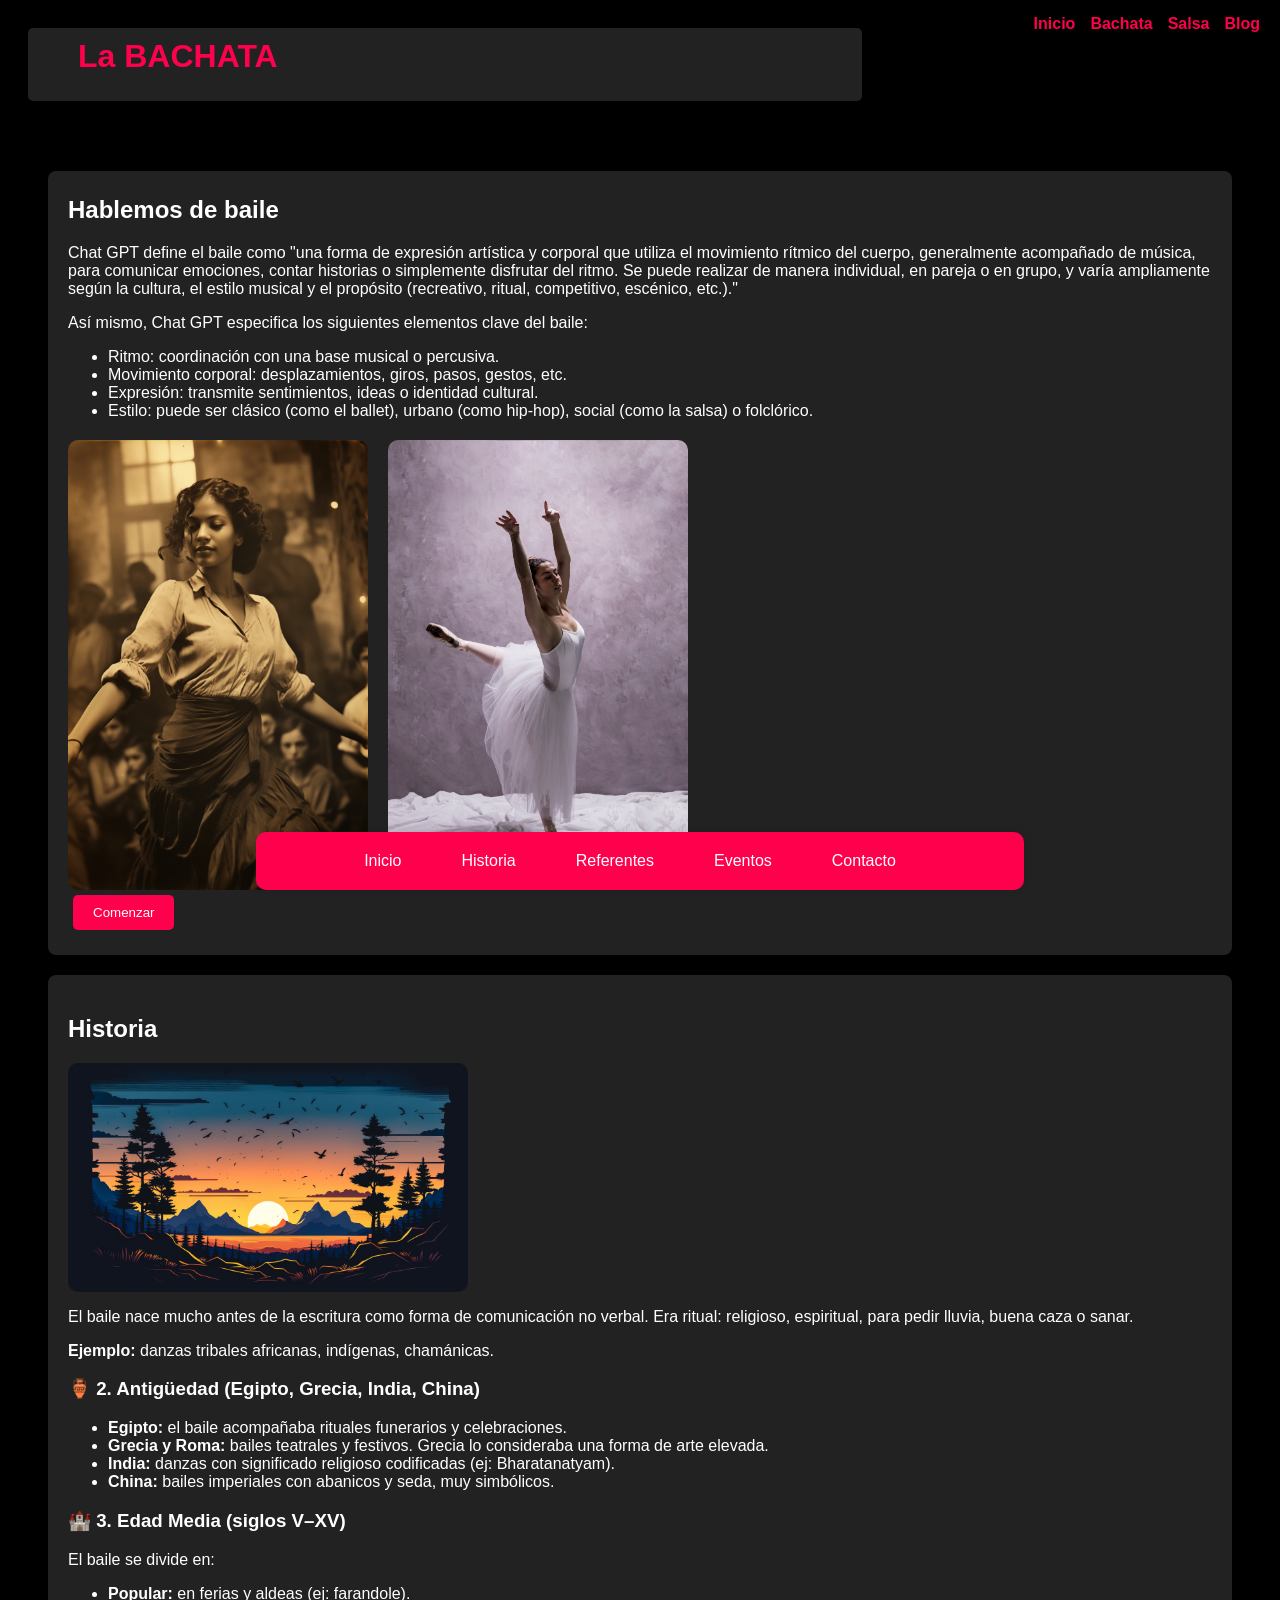
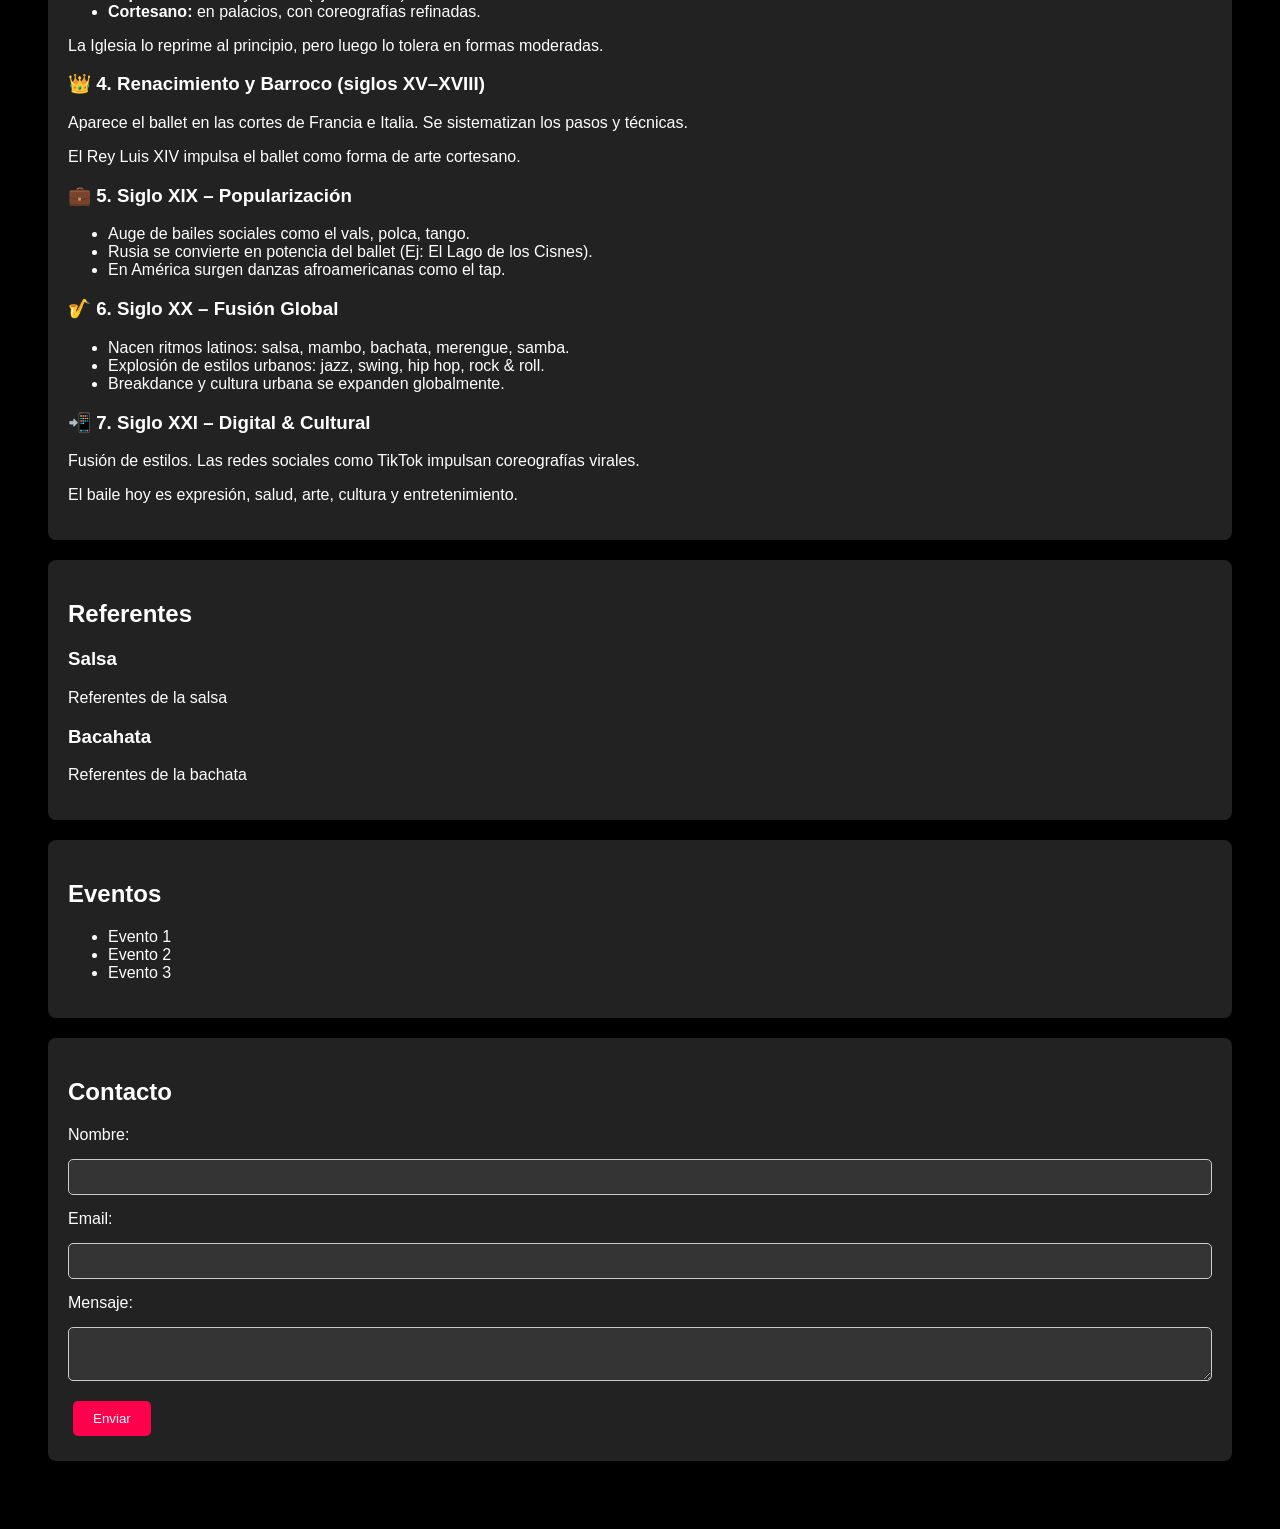
==== bachata.html @ 7032a78b "cracion hoja bacahata" ====
<!DOCTYPE html>
<html lang="es">
<head>
  <meta charset="UTF-8">
  <meta name="viewport" content="width=device-width, initial-scale=1.0">
  <title>Bachata | Bailemos</title>
  <link rel="icon" href="img/favicon.png" type="image/png">
  <link rel="stylesheet" href="style.css">

  <!-- Google Tag Manager -->
  <!-- Reemplaza GTM-XXXXXXX por tu ID real -->
  <script>
    (function(w,d,s,l,i){w[l]=w[l]||[];w[l].push({'gtm.start':
    new Date().getTime(),event:'gtm.js'});var f=d.getElementsByTagName(s)[0],
    j=d.createElement(s),dl=l!='dataLayer'?'&l='+l:'';j.async=true;j.src=
    'https://www.googletagmanager.com/gtm.js?id='+i+dl;f.parentNode.insertBefore(j,f);
    })(window,document,'script','dataLayer','GTM-TJ83HFK7');
  </script>
  <!-- End Google Tag Manager -->

  <!-- Google Analytics 4 -->
  <!-- Reemplaza G-XXXXXXXXXX por tu ID real -->
  <script async src="https://www.googletagmanager.com/gtag/js?id=G-0RFV09GTTG"></script>
  <script>
    window.dataLayer = window.dataLayer || [];
    function gtag(){dataLayer.push(arguments);}
    gtag('js', new Date());
    gtag('config', 'G-0RFV09GTTG');
  </script>
</head>
  
<body>
<!-- Google Tag Manager (noscript) -->
      <noscript><iframe src="https://www.googletagmanager.com/ns.html?id=GTM-TJ83HFK7"
        height="0" width="0" style="display:none;visibility:hidden"></iframe></noscript>
<!-- End Google Tag Manager (noscript) -->

  <!-- Encabezado -->
  <header>
    <h1>La BACHATA</h1>
  </header>
  
<!-- Menú superior entre páginas -->
<nav class="menu-principal">
    <ul>
      <li><a href="index.html">Inicio</a></li>
      <li><a href="bachata.html">Bachata</a></li>
      <li><a href="salsa.html">Salsa</a></li>
      <li><a href="blog.html">Blog</a></li>
    </ul>
  </nav>
  
<!-- Contenido principal -->
  <main class="contenido">

<!-- Secciones -->
  <section id="inicio">
    <h1>Hablemos de baile</h1>
    <p>Chat GPT define el baile como "una forma de expresión artística y corporal que utiliza el movimiento rítmico del cuerpo, generalmente acompañado de música, para comunicar emociones, contar historias o simplemente disfrutar del ritmo.
    Se puede realizar de manera individual, en pareja o en grupo, y varía ampliamente según la cultura, el estilo musical y el propósito (recreativo, ritual, competitivo, escénico, etc.)."</p>
    <p>  Así mismo, Chat GPT especifica los siguientes elementos clave del baile:</p>
    <ul>
      <li>Ritmo: coordinación con una base musical o percusiva.</li>
      <li>Movimiento corporal: desplazamientos, giros, pasos, gestos, etc.</li>
      <li>Expresión: transmite sentimientos, ideas o identidad cultural.</li>
      <li>Estilo: puede ser clásico (como el ballet), urbano (como hip-hop), social (como la salsa) o folclórico.</li>
   </ul>
  <!-- ✅ NUEVO DIV FLEX PARA LAS IMÁGENES -->
  <div class="galeria-fotos">
    <img src="img/woman-dancing-vintage-portrait.jpg" alt="Mujer bailando estilo vintage" class="mi-foto-baile1">
    <img src="img/ballerina-performing.jpg" alt="Bailarina realizando una presentación de ballet" class="foto-ballet">
  </div>
  <button id="boton-comenzar" class="boton-seccion" data-evento="comenzar">Comenzar</button>
  </section>

  <section id="historia">
    <h2>Historia</h2>
     <div class="centrar-imagen">
    <img src="img/nature 1.jpg" alt="Paisaje natural con árboles y montañas" class="mi-foto">
  </div>
    <p>El baile nace mucho antes de la escritura como forma de comunicación no verbal. Era ritual: religioso, espiritual, para pedir lluvia, buena caza o sanar.</p>
  <p><strong>Ejemplo:</strong> danzas tribales africanas, indígenas, chamánicas.</p>

  <h3>🏺 2. Antigüedad (Egipto, Grecia, India, China)</h3>
  <ul>
    <li><strong>Egipto:</strong> el baile acompañaba rituales funerarios y celebraciones.</li>
    <li><strong>Grecia y Roma:</strong> bailes teatrales y festivos. Grecia lo consideraba una forma de arte elevada.</li>
    <li><strong>India:</strong> danzas con significado religioso codificadas (ej: Bharatanatyam).</li>
    <li><strong>China:</strong> bailes imperiales con abanicos y seda, muy simbólicos.</li>
  </ul>

  <h3>🏰 3. Edad Media (siglos V–XV)</h3>
  <p>El baile se divide en:</p>
  <ul>
    <li><strong>Popular:</strong> en ferias y aldeas (ej: farandole).</li>
    <li><strong>Cortesano:</strong> en palacios, con coreografías refinadas.</li>
  </ul>
  <p>La Iglesia lo reprime al principio, pero luego lo tolera en formas moderadas.</p>

  <h3>👑 4. Renacimiento y Barroco (siglos XV–XVIII)</h3>
  <p>Aparece el ballet en las cortes de Francia e Italia. Se sistematizan los pasos y técnicas.</p>
  <p>El Rey Luis XIV impulsa el ballet como forma de arte cortesano.</p>

  <h3>💼 5. Siglo XIX – Popularización</h3>
  <ul>
    <li>Auge de bailes sociales como el vals, polca, tango.</li>
    <li>Rusia se convierte en potencia del ballet (Ej: El Lago de los Cisnes).</li>
    <li>En América surgen danzas afroamericanas como el tap.</li>
  </ul>

  <h3>🎷 6. Siglo XX – Fusión Global</h3>
  <ul>
    <li>Nacen ritmos latinos: salsa, mambo, bachata, merengue, samba.</li>
    <li>Explosión de estilos urbanos: jazz, swing, hip hop, rock & roll.</li>
    <li>Breakdance y cultura urbana se expanden globalmente.</li>
  </ul>

  <h3>📲 7. Siglo XXI – Digital & Cultural</h3>
  <p>Fusión de estilos. Las redes sociales como TikTok impulsan coreografías virales.</p>
  <p>El baile hoy es expresión, salud, arte, cultura y entretenimiento.</p>
</section>

  <section id="referentes">
    <h2>Referentes</h2>
    <div class="referentes">
      <h3>Salsa</h3>
      <p>Referentes de la salsa</p>
    </div>
    <div class="referentes">
      <h3>Bacahata</h3>
      <p>Referentes de la bachata</p>
    </div>
    <!-- Agrega más proyectos según sea necesario -->
  </section>

  <section id="eventos">
    <h2>Eventos</h2>
    <ul>
      <li>Evento 1</li>
      <li>Evento 2</li>
      <li>Evento 3</li>
      <!-- Puedes usar gráficos o barras para mostrar tu nivel -->
    </ul>
  </section>

  <section id="contacto">
    <h2>Contacto</h2>
    <form id="formulario-contacto">
      <label for="nombre">Nombre:</label>
      <input type="text" id="nombre" name="nombre" required>

      <label for="email">Email:</label>
      <input type="email" id="email" name="email" required>

      <label for="mensaje">Mensaje:</label>
      <textarea id="mensaje" name="mensaje" required></textarea>

      <button type="submit">Enviar</button>
    </form>
  </section>
  </main>
  
  <!-- Menú flotante -->
  <div class="menu-flotante">
    <ul>
      <li><a href="#inicio">Inicio</a>
         </li>
      <li><a href="#historia">Historia</a>
          </li>
      <li><a href="#referentes">Referentes</a>
          </li>
      <li><a href="#eventos">Eventos</a>
          </li>
      <li><a href="#contacto">Contacto</a></li>
    </ul>
  </div>
</body>
</html>
---- style.css ----
/* ============================= */
/* RESET Y BASE GLOBAL          */
/* ============================= */

html {
  scroll-behavior: smooth;
}

body {
  font-family: Arial, sans-serif;
  background-color: #000;
  padding: 20px;
  color: white;
}

/* ============================= */
/* TIPOGRAFÍA Y ENCABEZADOS     */
/* ============================= */

h1 {
  margin-top: 5px;
  left: 5px;
}

/* ============================= */
/* ESTRUCTURA PRINCIPAL         */
/* ============================= */

header {
  font-family: Arial, sans-serif;
  background-color: #222;
  color: #ff004c;
  padding: 5px 50px;
  height: 5%;           /* más estrecho: reduce altura */
  width: 60%;
  max-width: 100%;
  border-radius: 5px;
  z-index: 1000;
  display: flex;          /* centra el texto verticalmente */

}

/* ============================= */
/* NAVEGACIÓN PRINCIPAL         */
/* ============================= */

nav {
  margin-bottom: 20px;
}

nav a {
  color: #FF10F0;
}

nav a:hover {
  text-decoration: underline;
}

/* ============================= */
/* MENÚ FIJO SUPERIOR           */
/* ============================= */

.menu-principal {
  position: fixed;
  top: 0;
  right: 0;
  padding: 15px 20px;
  z-index: 1000;
  background-color: transparent;
}

.menu-principal ul {
  display: flex;
  gap: 15px;
  list-style: none;
  margin: 0;
  padding: 0;
}

.menu-principal a {
  color: #ff004c;
  text-decoration: none;
  font-weight: bold;
}

.menu-principal a:hover {
  text-decoration: underline;
}

/* ============================= */
/* MENÚ FLOTANTE INFERIOR       */
/* ============================= */

.menu-flotante {
  position: fixed;
  bottom: 10px;
  left: 50%;
  transform: translateX(-50%);
  width: 60%;
  background-color: #ff004c;
  z-index: 1000;
  padding: 10px 0;
  box-shadow: 0 -2px 10px rgba(0, 0, 0, 0.1);
  border-radius: 10px;
}

.menu-flotante ul {
  display: flex;
  justify-content: center;
  list-style-type: none;
  padding: 0;
  margin: 0;
}

.menu-flotante li {
  position: relative;
  margin-right: 20px;
}

.menu-flotante a {
  text-decoration: none;
  color: white;
  font-size: 16px;
  padding: 10px 20px;
  display: inline-block;
  text-align: center;
}

.menu-flotante a:hover {
  background-color: #FF8AAD;
  color: #ff004c;
  border-radius: 4px;
}

/* ============================= */
/* CONTENIDO PRINCIPAL          */
/* ============================= */

.contenido {
  padding: 50px 20px 20px 20px;
  text-align: left;
}

section {
  width: 100%;
  max-width: 100%;
  padding: 20px;
  margin: 20px 0;
  color: white;
  background-color: #222;
  border-radius: 8px;
  box-shadow: 0 2px 10px rgba(0, 0, 0, 0.1);
  box-sizing: border-box;
}

/* ============================= */
/* IMÁGENES Y GALERÍA           */
/* ============================= */

.mi-foto,
.mi-foto-baile1,
.foto-ballet {
  border-radius: 10px;
  display: block;
}

.mi-foto {
  width: 400px;
}

.mi-foto-baile1,
.foto-ballet {
  width: 300px;
}

.galeria-fotos {
  display: flex;
  flex-wrap: wrap;
  gap: 20px;
  align-items: flex-start;
  margin-top: 20px;
}

.centrar-imagen {
  text-align: center;
}

/* ============================= */
/* FORMULARIOS                  */
/* ============================= */

form label,
form input,
form textarea {
  display: block;
  margin-bottom: 15px;
  width: 100%;
  box-sizing: border-box;
  font-family: Arial, sans-serif;
  color: white;
}

form input,
form textarea {
  padding: 8px;
  border: 1px solid #ccc;
  border-radius: 5px;
  background-color: #333;
  color: white;
  font-size: 1em;
}

form textarea {
  resize: vertical;
}

/* ============================= */
/* BOTONES                      */
/* ============================= */


button {
  padding: 10px 20px;
  margin: 5px;
  background-color: #ff004c;
  color: white;
  border: none;
  border-radius: 5px;
  cursor: pointer;
}

button:hover {
  background-color: #FF8AAD;
  color: #ff004c;
}


/* ============================= */
/* RESPONSIVE (MÓVIL)           */
/* ============================= */

@media (max-width: 768px) {
  .galeria-fotos {
    flex-direction: column;
    align-items: center;
  }

  .mi-foto,
  .mi-foto-baile1,
  .foto-ballet {
    width: 90%;
  }

  .menu-flotante,
  .menu-principal {
    width: 100%;
    padding: 10px;
  }

  .menu-flotante a,
  .menu-principal a {
    font-size: 14px;
    padding: 8px;
  }
  
  .header {
     width: 100%;
    padding: 10px;
  }
  
.section {
     width: 100%;
    padding: 10px;
  }
}
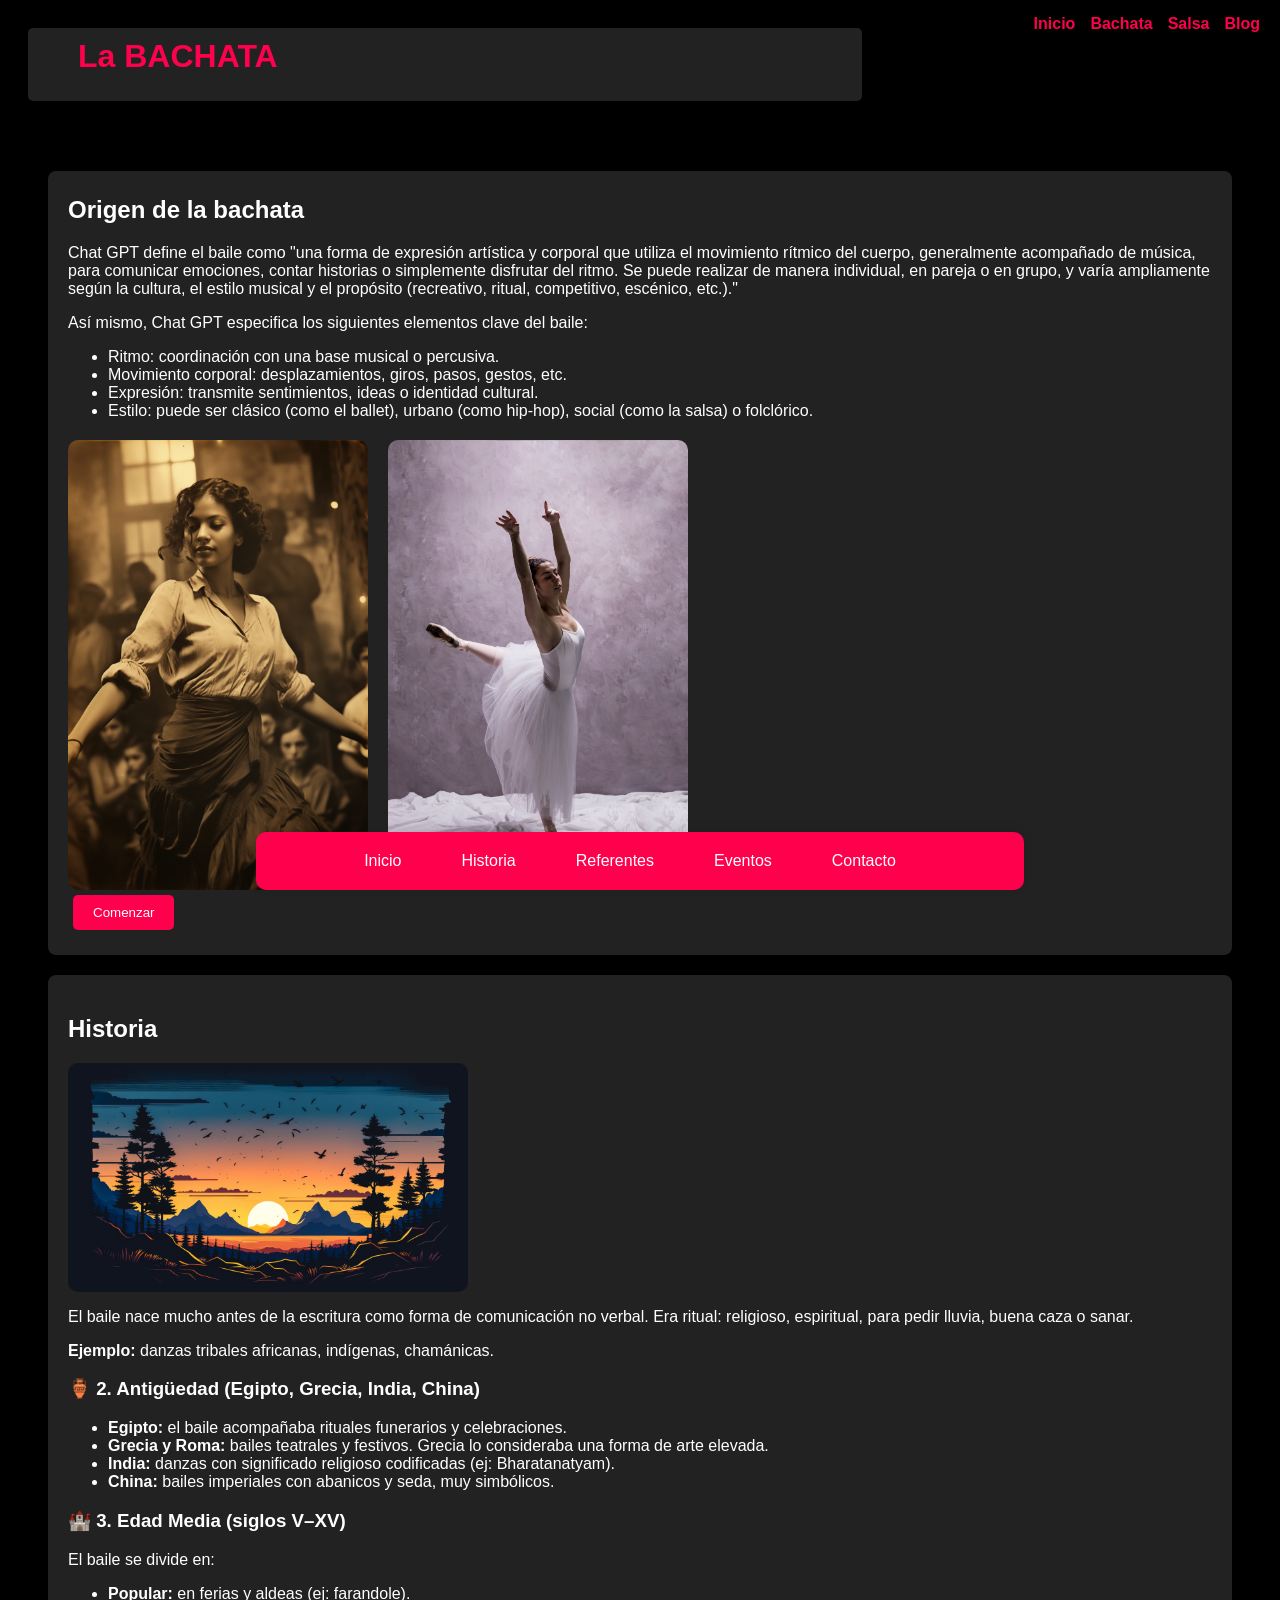
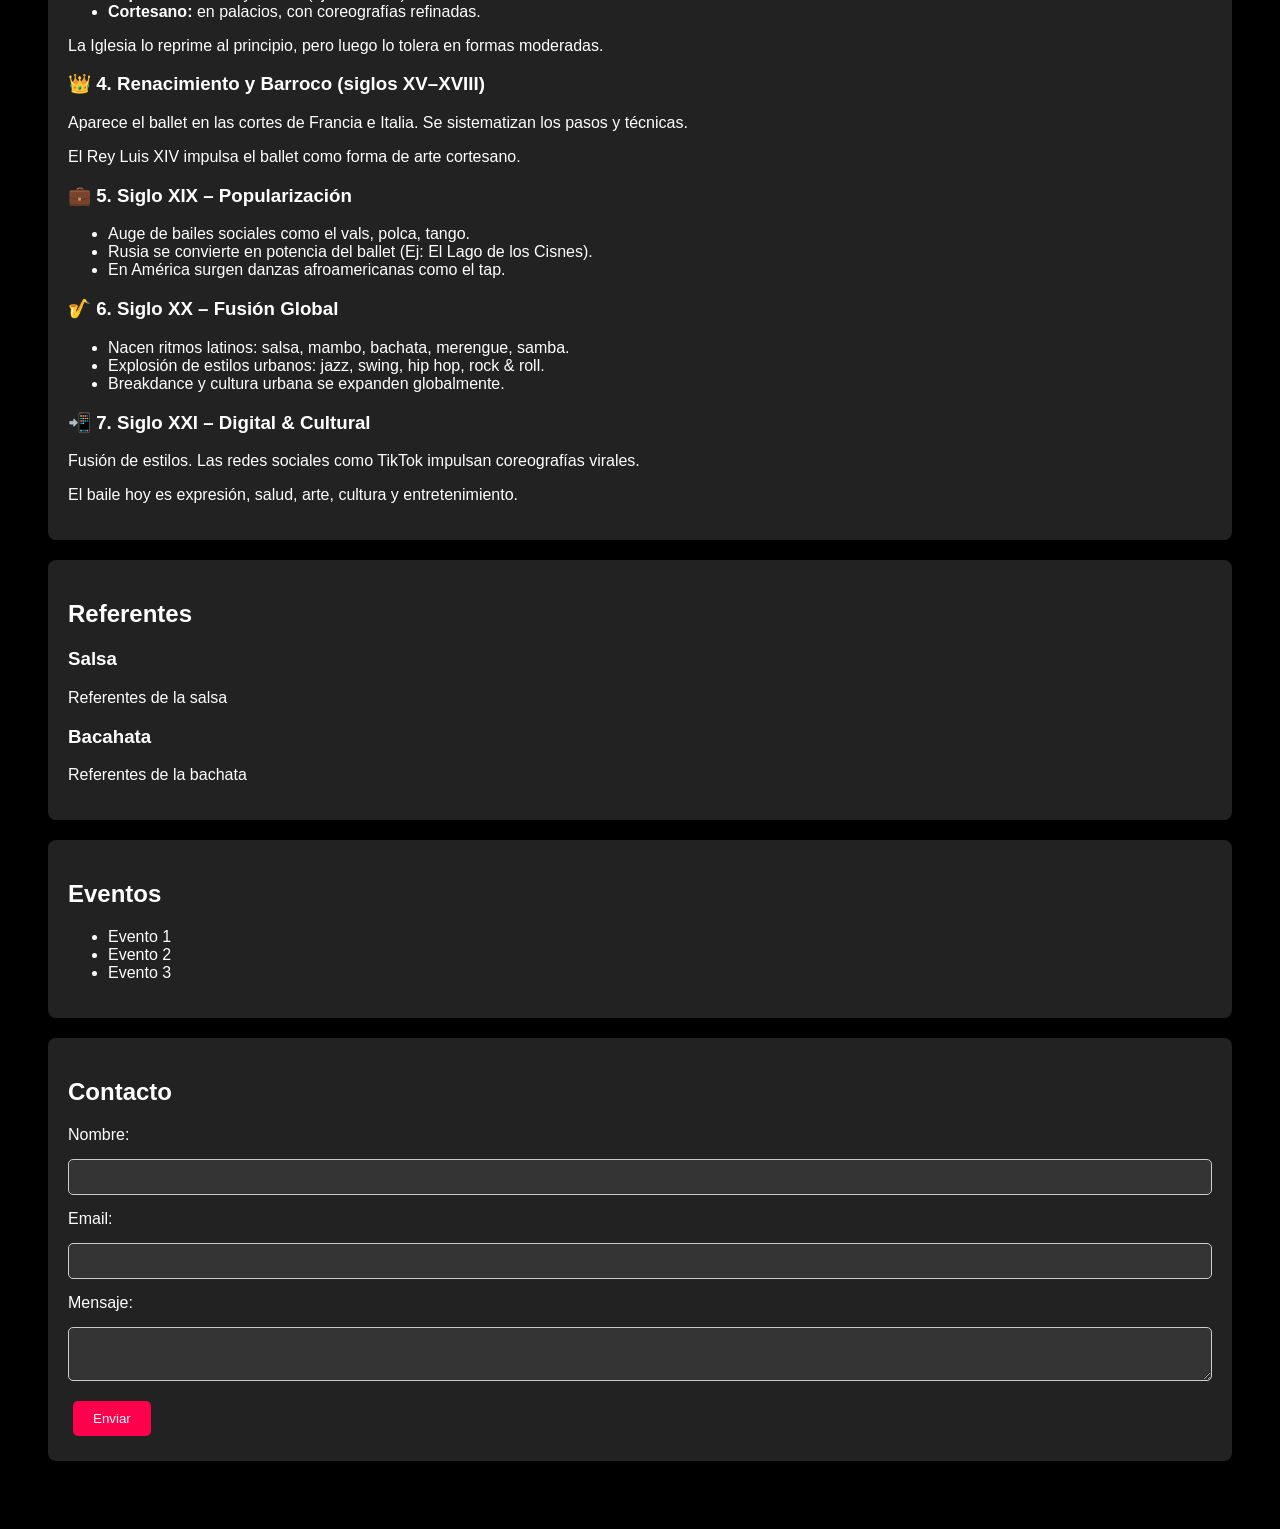
==== commit e33e39ee: "Update bachata.html" ====
--- a/bachata.html
+++ b/bachata.html
@@ -55,7 +55,7 @@
 
 <!-- Secciones -->
   <section id="inicio">
-    <h1>Hablemos de baile</h1>
+    <h1>Origen de la bachata</h1>
     <p>Chat GPT define el baile como "una forma de expresión artística y corporal que utiliza el movimiento rítmico del cuerpo, generalmente acompañado de música, para comunicar emociones, contar historias o simplemente disfrutar del ritmo.
     Se puede realizar de manera individual, en pareja o en grupo, y varía ampliamente según la cultura, el estilo musical y el propósito (recreativo, ritual, competitivo, escénico, etc.)."</p>
     <p>  Así mismo, Chat GPT especifica los siguientes elementos clave del baile:</p>
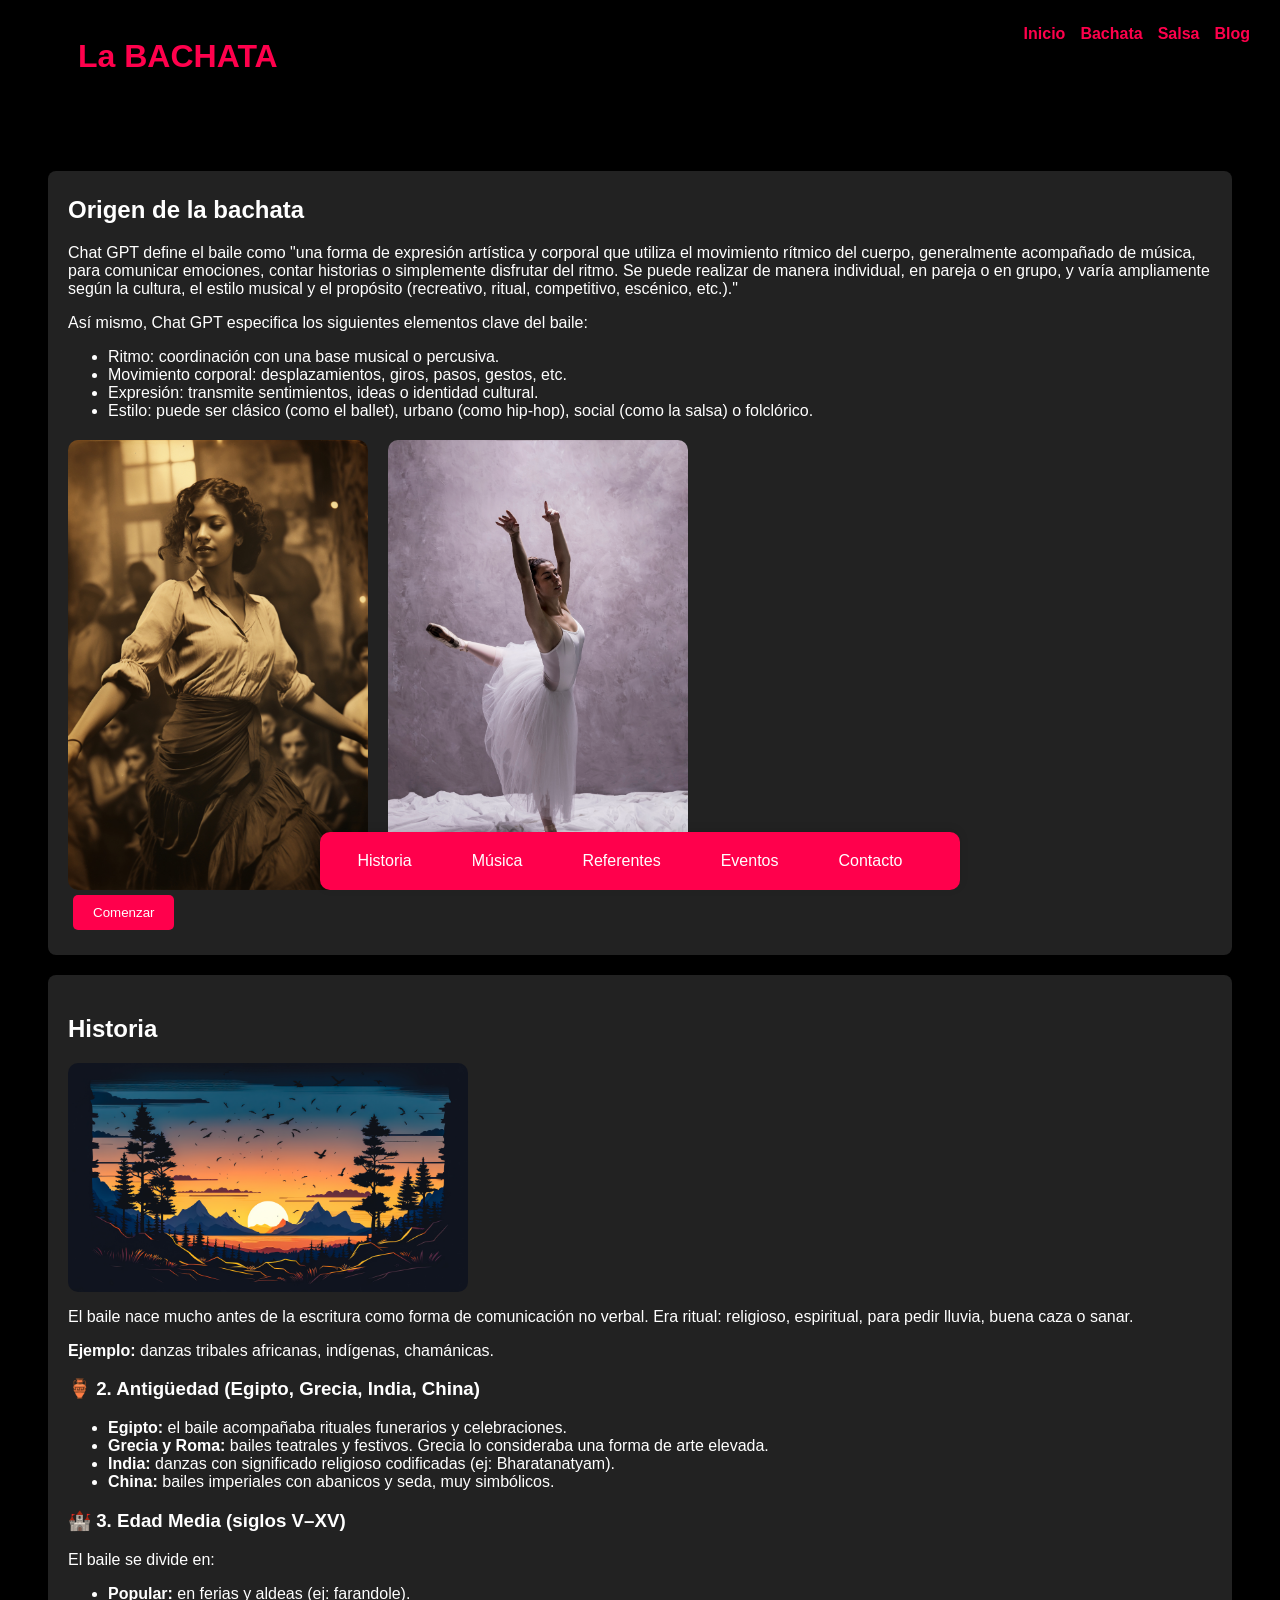
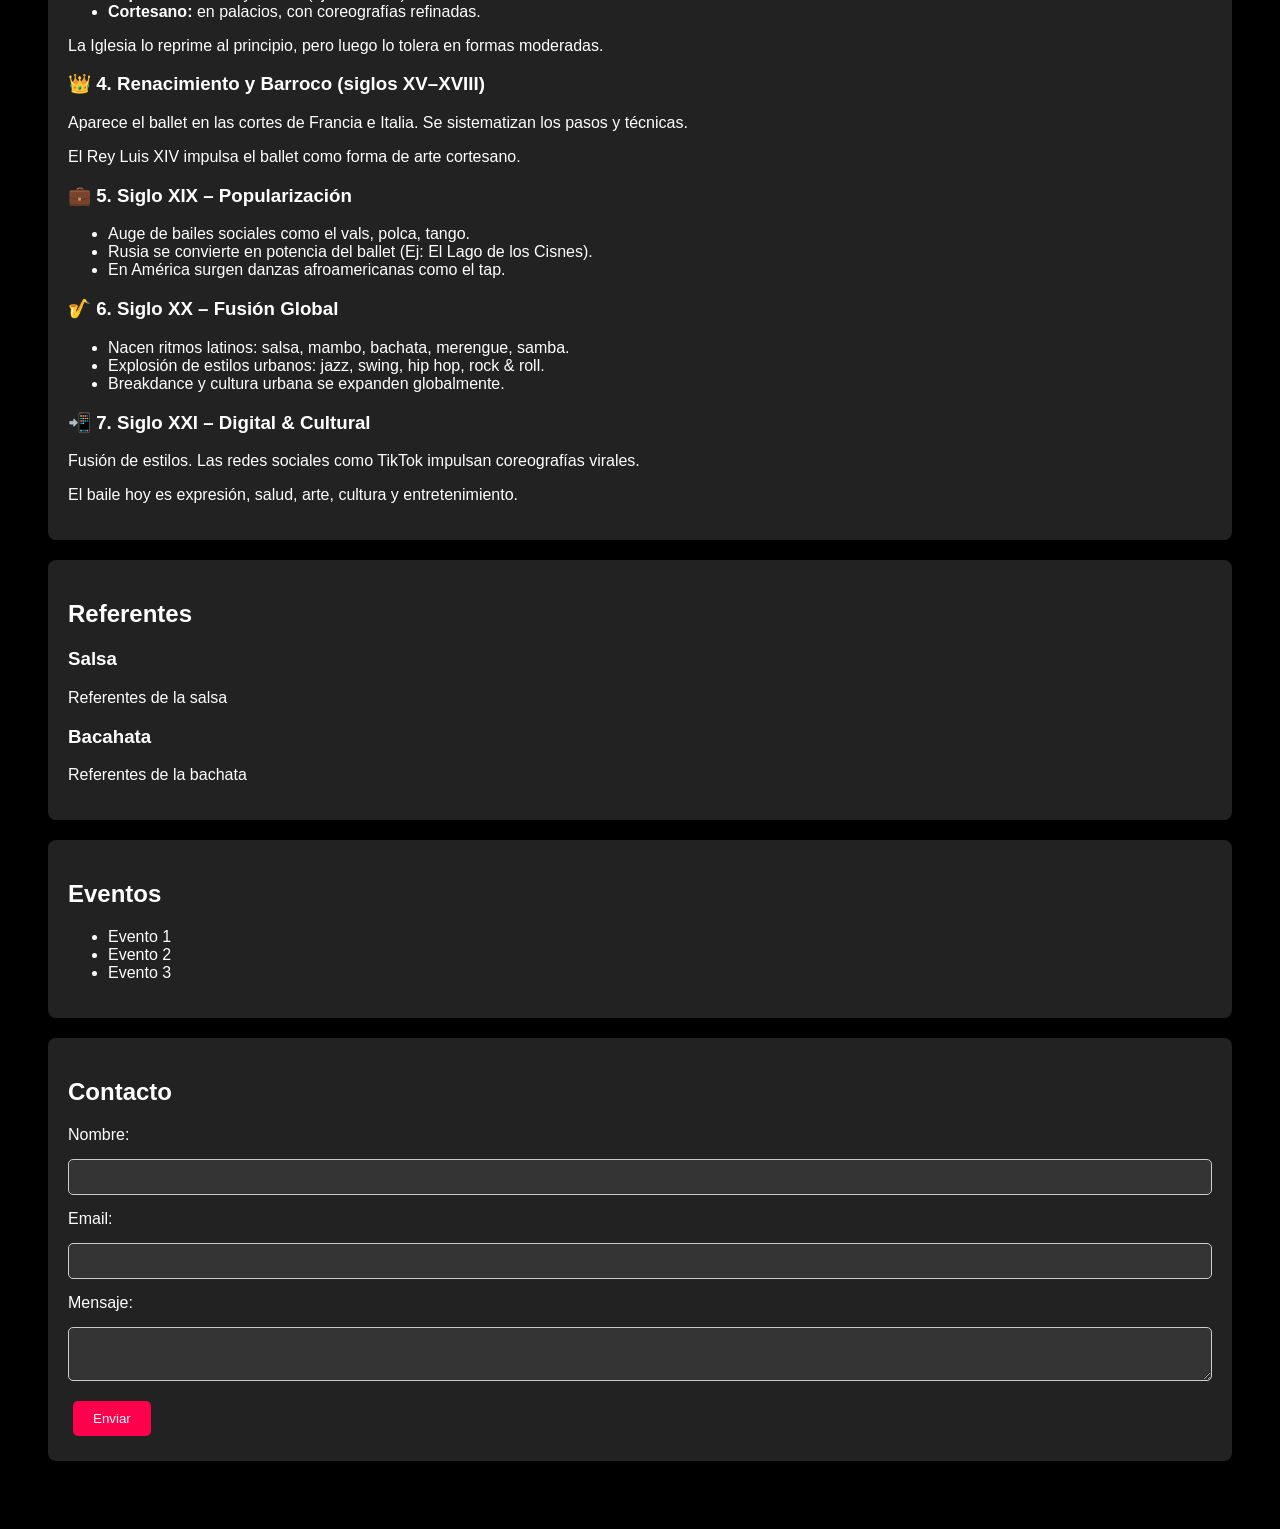
==== commit 42c53eaf: "menus links" ====
--- a/bachata.html
+++ b/bachata.html
@@ -43,10 +43,10 @@
 <!-- Menú superior entre páginas -->
 <nav class="menu-principal">
     <ul>
-      <li><a href="index.html">Inicio</a></li>
-      <li><a href="bachata.html">Bachata</a></li>
-      <li><a href="salsa.html">Salsa</a></li>
-      <li><a href="blog.html">Blog</a></li>
+      <li><a href="index.html" class="menu-superior-link">Inicio</a></li>
+      <li><a href="bachata.html" class="menu-superior-link">Bachata</a></li>
+      <li><a href="salsa.html" class="menu-superior-link">Salsa</a></li>
+      <li><a href="blog.html" class="menu-superior-link">Blog</a></li>
     </ul>
   </nav>
   
@@ -163,15 +163,15 @@
   <!-- Menú flotante -->
   <div class="menu-flotante">
     <ul>
-      <li><a href="#inicio">Inicio</a>
+      <li><a href="#inicio" class="menu-flotante-link">Historia</a>
          </li>
-      <li><a href="#historia">Historia</a>
+      <li><a href="#historia" class="menu-flotante-link">Música</a>
           </li>
-      <li><a href="#referentes">Referentes</a>
+      <li><a href="#referentes" class="menu-flotante-link">Referentes</a>
           </li>
-      <li><a href="#eventos">Eventos</a>
+      <li><a href="#eventos" class="menu-flotante-link">Eventos</a>
           </li>
-      <li><a href="#contacto">Contacto</a></li>
+      <li><a href="#contacto" class="menu-flotante-link">Contacto</a></li>
     </ul>
   </div>
 </body>
--- a/style.css
+++ b/style.css
@@ -28,13 +28,12 @@
 
 header {
   font-family: Arial, sans-serif;
-  background-color: #222;
+  background-color: transparent;
   color: #ff004c;
   padding: 5px 50px;
   height: 5%;           /* más estrecho: reduce altura */
-  width: 60%;
+  width: 100%;
   max-width: 100%;
-  border-radius: 5px;
   z-index: 1000;
   display: flex;          /* centra el texto verticalmente */
 
@@ -46,6 +45,7 @@
 
 nav {
   margin-bottom: 20px;
+  padding: 15px 5px;
 }
 
 nav a {
@@ -62,8 +62,8 @@
 
 .menu-principal {
   position: fixed;
-  top: 0;
-  right: 0;
+  top: 10px;
+  right: 10px;
   padding: 15px 20px;
   z-index: 1000;
   background-color: transparent;
@@ -96,7 +96,7 @@
   bottom: 10px;
   left: 50%;
   transform: translateX(-50%);
-  width: 60%;
+  width: 50%;
   background-color: #ff004c;
   z-index: 1000;
   padding: 10px 0;
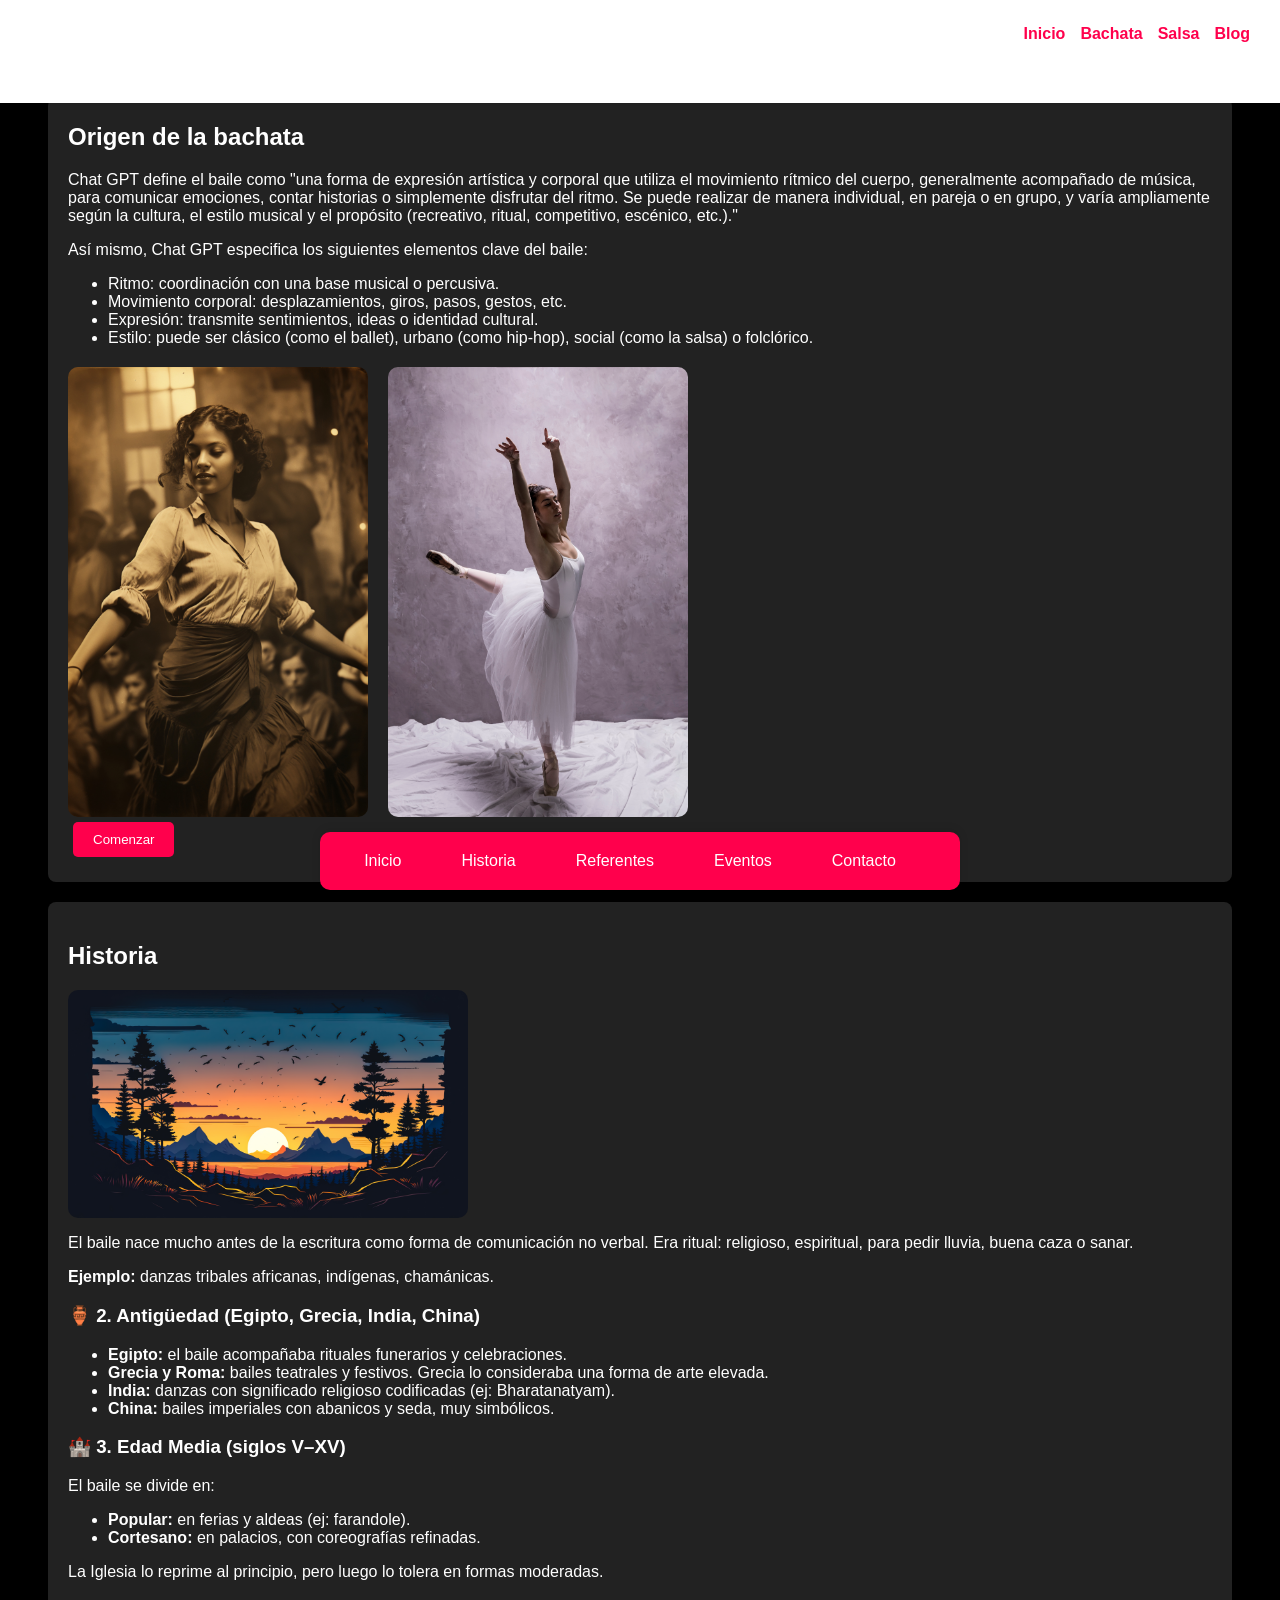
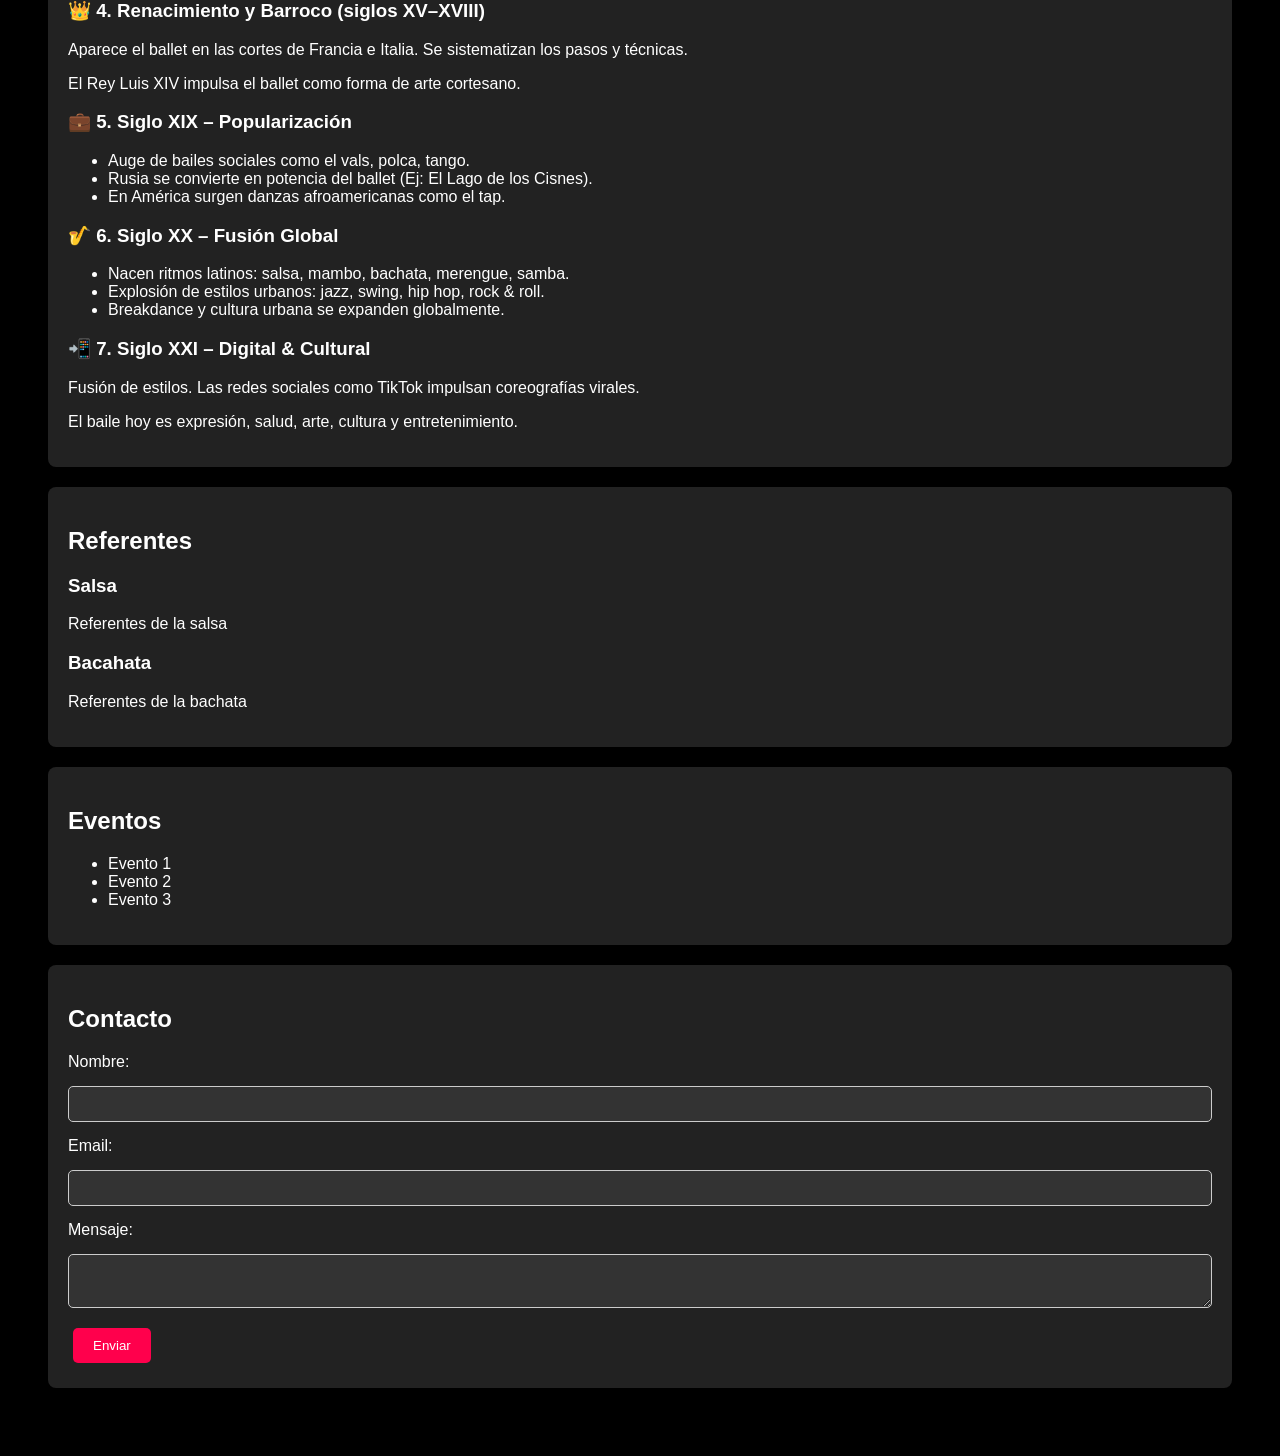
==== commit 2f5d3241: "rediseño" ====
--- a/bachata.html
+++ b/bachata.html
@@ -43,10 +43,10 @@
 <!-- Menú superior entre páginas -->
 <nav class="menu-principal">
     <ul>
-      <li><a href="index.html" class="menu-superior-link">Inicio</a></li>
-      <li><a href="bachata.html" class="menu-superior-link">Bachata</a></li>
-      <li><a href="salsa.html" class="menu-superior-link">Salsa</a></li>
-      <li><a href="blog.html" class="menu-superior-link">Blog</a></li>
+      <li><a href="index.html">Inicio</a></li>
+      <li><a href="bachata.html">Bachata</a></li>
+      <li><a href="salsa.html">Salsa</a></li>
+      <li><a href="blog.html">Blog</a></li>
     </ul>
   </nav>
   
@@ -163,15 +163,15 @@
   <!-- Menú flotante -->
   <div class="menu-flotante">
     <ul>
-      <li><a href="#inicio" class="menu-flotante-link">Historia</a>
+      <li><a href="#inicio">Inicio</a>
          </li>
-      <li><a href="#historia" class="menu-flotante-link">Música</a>
+      <li><a href="#historia">Historia</a>
           </li>
-      <li><a href="#referentes" class="menu-flotante-link">Referentes</a>
+      <li><a href="#referentes">Referentes</a>
           </li>
-      <li><a href="#eventos" class="menu-flotante-link">Eventos</a>
+      <li><a href="#eventos">Eventos</a>
           </li>
-      <li><a href="#contacto" class="menu-flotante-link">Contacto</a></li>
+      <li><a href="#contacto">Contacto</a></li>
     </ul>
   </div>
 </body>
--- a/style.css
+++ b/style.css
@@ -27,16 +27,22 @@
 /* ============================= */
 
 header {
-  font-family: Arial, sans-serif;
-  background-color: transparent;
-  color: #ff004c;
-  padding: 5px 50px;
-  height: 5%;           /* más estrecho: reduce altura */
+  display: flex;
+  justify-content: space-between;
+  align-items: center;
+  padding: 20px 40px;
+  background-color: white;
+  position: fixed;
+  top: 0;
+  left: 0;
   width: 100%;
-  max-width: 100%;
   z-index: 1000;
-  display: flex;          /* centra el texto verticalmente */
-
+  box-shadow: 0 2px 5px rgba(0, 0, 0, 0.1);
+
+}
+
+.logo img {
+  height: 40px;
 }
 
 /* ============================= */
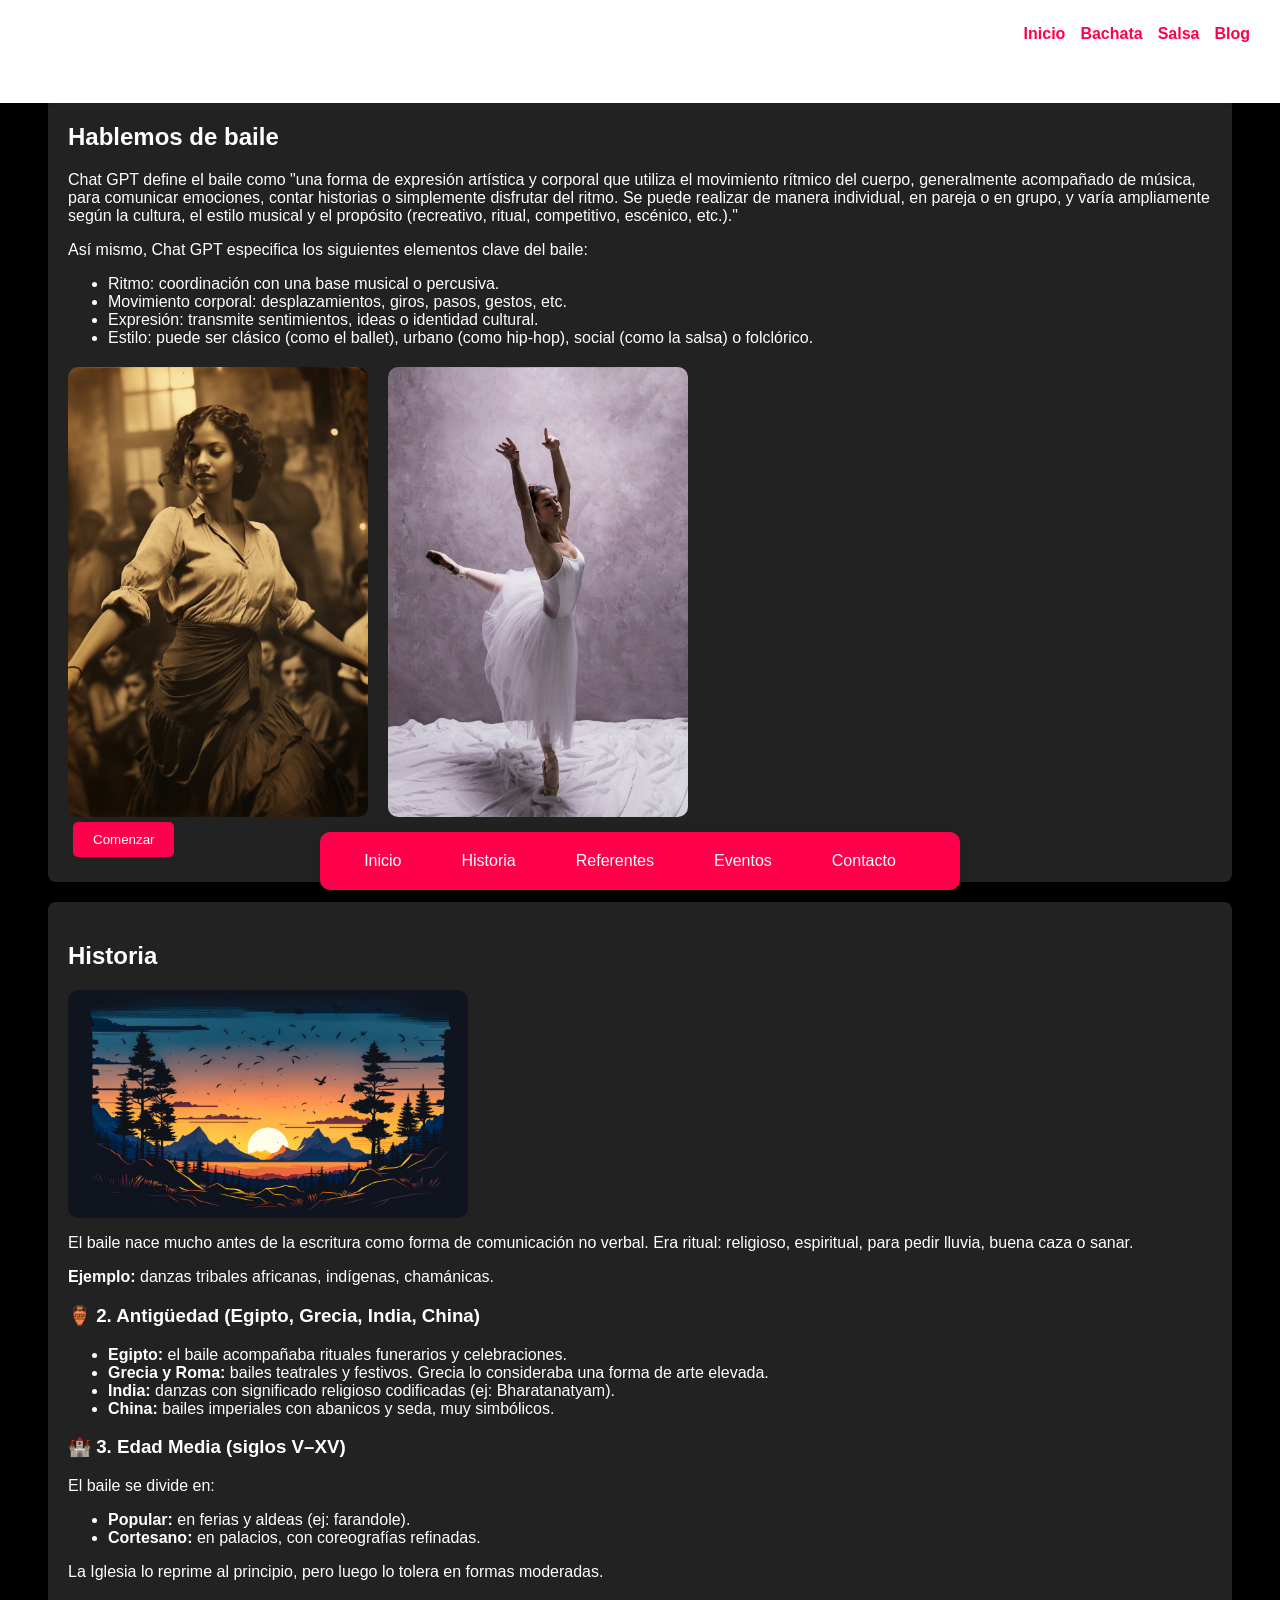
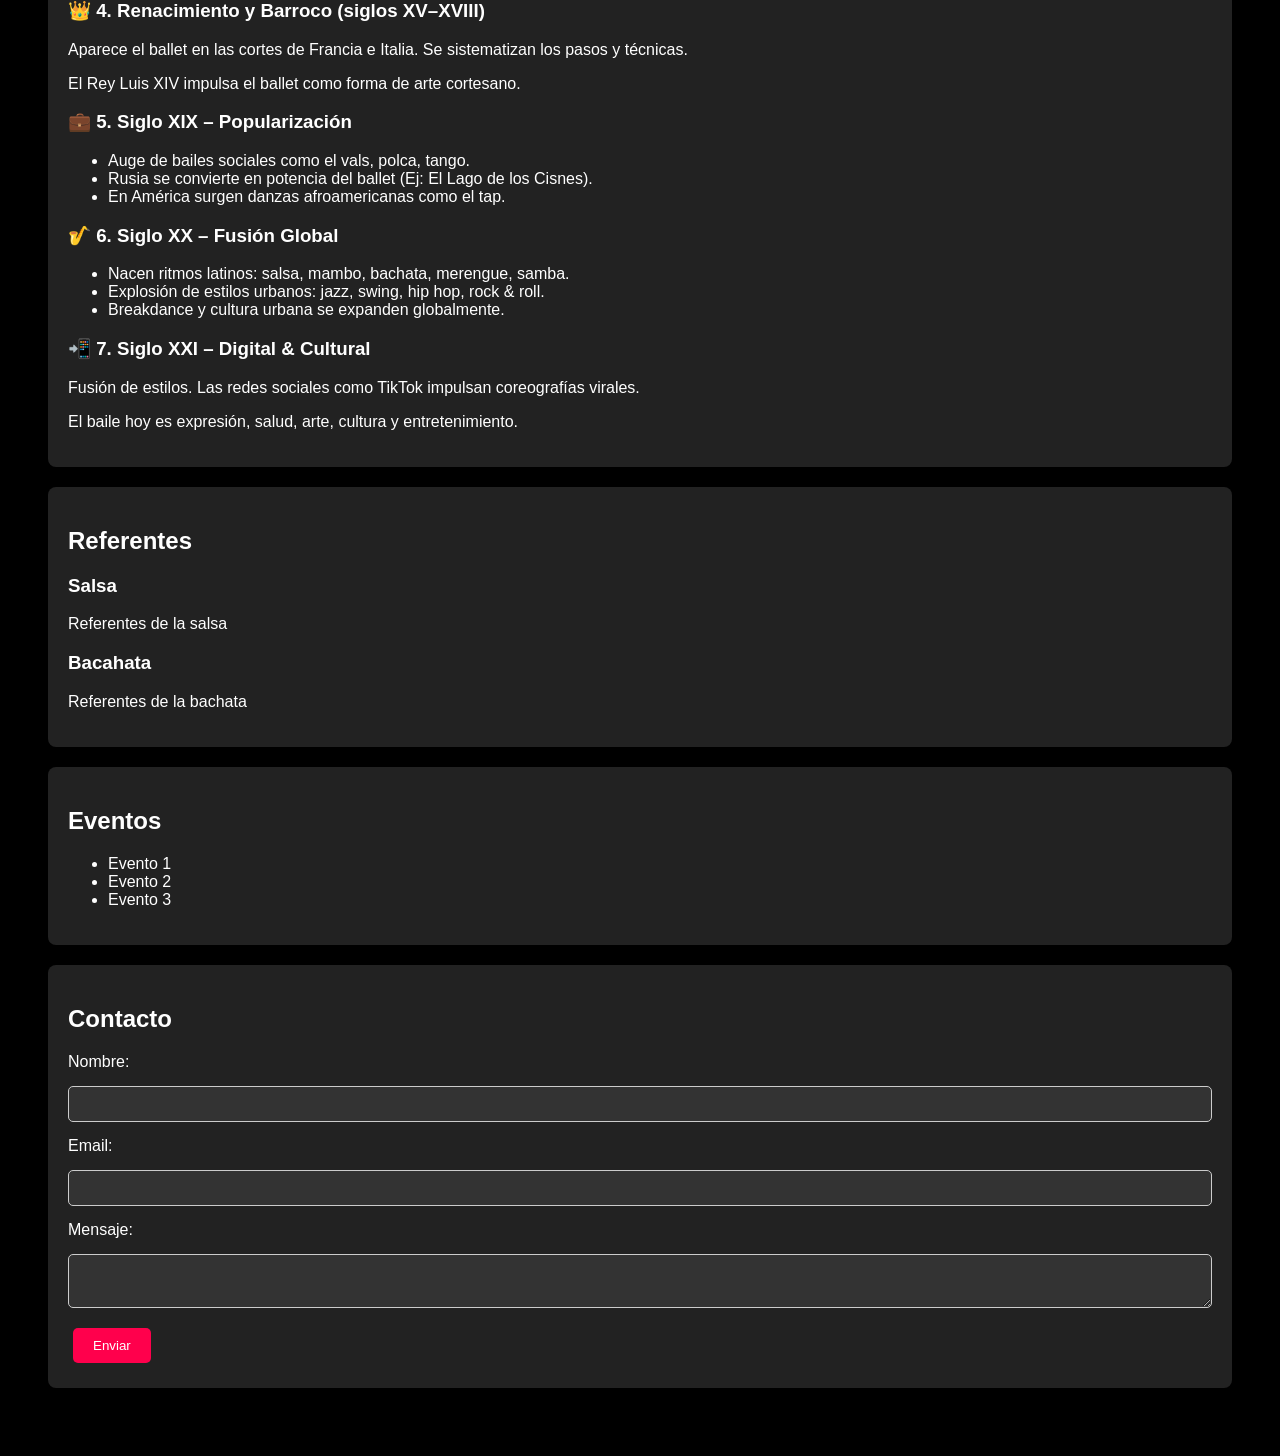
==== commit 25f825ff: "vuelta a lo bien" ====
--- a/bachata.html
+++ b/bachata.html
@@ -55,7 +55,7 @@
 
 <!-- Secciones -->
   <section id="inicio">
-    <h1>Origen de la bachata</h1>
+    <h1>Hablemos de baile</h1>
     <p>Chat GPT define el baile como "una forma de expresión artística y corporal que utiliza el movimiento rítmico del cuerpo, generalmente acompañado de música, para comunicar emociones, contar historias o simplemente disfrutar del ritmo.
     Se puede realizar de manera individual, en pareja o en grupo, y varía ampliamente según la cultura, el estilo musical y el propósito (recreativo, ritual, competitivo, escénico, etc.)."</p>
     <p>  Así mismo, Chat GPT especifica los siguientes elementos clave del baile:</p>
